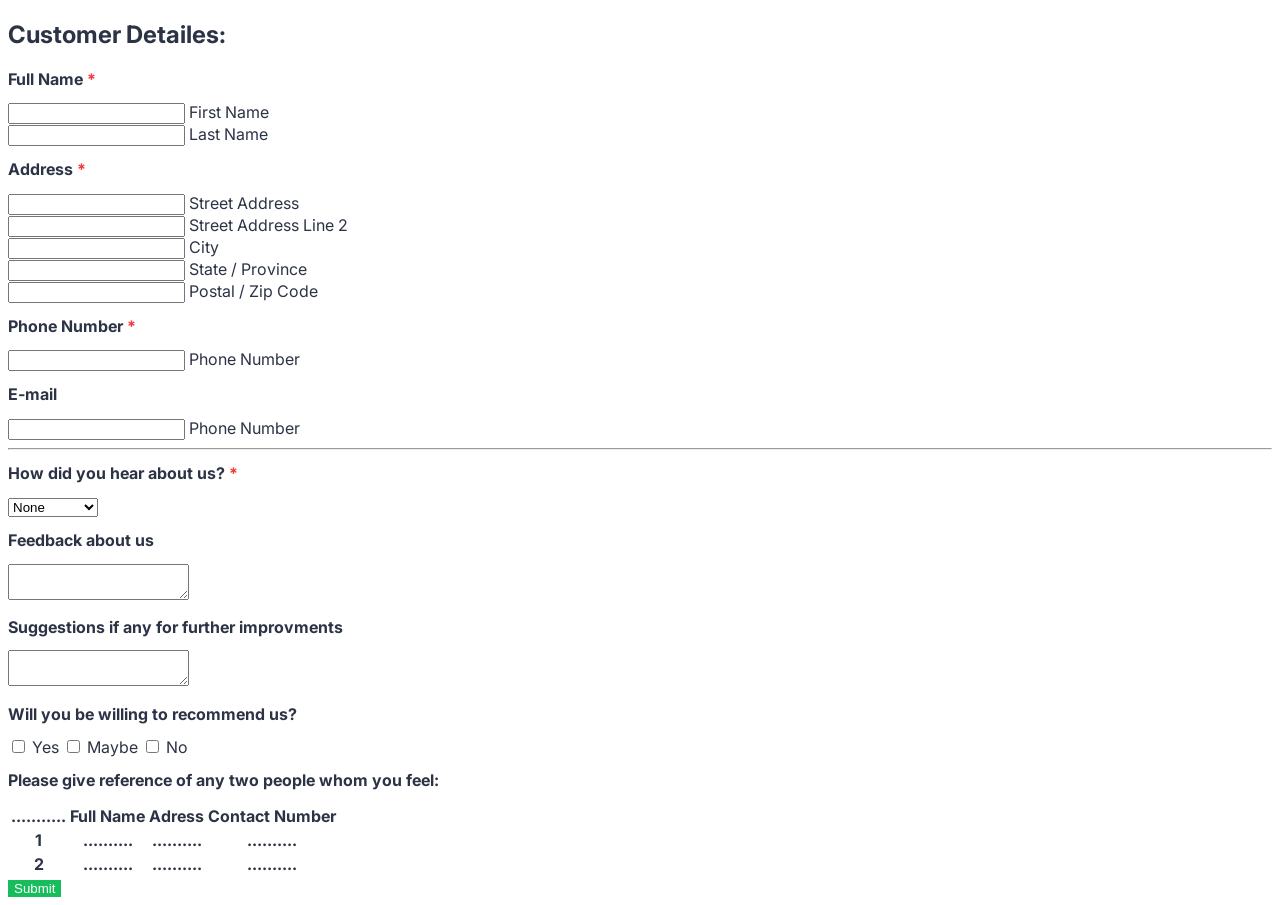
==== task-4/index.html @ 8d85d7c7 "created main outline of the form" ====
<!doctype html>
<html lang="en">
    <head>
        <meta charset="UTF-8" />
        <meta name="viewport" content="width=device-width, initial-scale=1.0" />
        <title>Form</title>
        <link rel="preconnect" href="https://fonts.googleapis.com" />
        <link rel="preconnect" href="https://fonts.gstatic.com" crossorigin />
        <link
            href="https://fonts.googleapis.com/css2?family=Inter:ital,opsz,wght@0,14..32,100..900;1,14..32,100..900&family=Montserrat:ital,wght@0,100..900;1,100..900&display=swap"
            rel="stylesheet" />
        <link href="style.css" rel="stylesheet" />
    </head>
    <body>
        <main>
            <form action="">
                <section class="title-section">
                    <h1>Customer Detailes:</h1>
                </section>
                <section class="name-sections">
                    <h2>Full Name <span class="required-sign">*</span></h2>
                    <div class="input-block">
                        <div class="input-itme">
                            <input type="text" name="firstName" />
                            <label class="input-label" for="firstName">
                                First Name
                            </label>
                        </div>
                        <div class="input-itme">
                            <input type="text" name="lastName" />
                            <label class="input-label" for="lastName">
                                Last Name
                            </label>
                        </div>
                    </div>
                </section>
                <section class="contact-info-sectoin">
                    <h2>Address <span class="required-sign">*</span></h2>
                    <div class="input-itme">
                        <input type="text" name="Address-1" />
                        <label class="input-label" for="Address-1">
                            Street Address
                        </label>
                    </div>
                    <div class="input-itme">
                        <input type="text" name="Address-2" />
                        <label class="input-label" for="Address-2">
                            Street Address Line 2
                        </label>
                    </div>
                    <div>
                        <div class="input-itme">
                            <input type="text" name="City" />
                            <label class="input-label" for="City"> City </label>
                        </div>
                        <div class="input-itme">
                            <input type="text" name="State" />
                            <label class="input-label" for="State">
                                State / Province
                            </label>
                        </div>
                    </div>
                    <div class="input-itme">
                        <input type="text" name="Postal" />
                        <label class="input-label" for="Postal">
                            Postal / Zip Code
                        </label>
                    </div>
                </section>
                <section class="phone-section">
                    <h2>Phone Number <span class="required-sign">*</span></h2>
                    <input type="text" name="Phone-Number" />
                    <label class="input-label" for="Phone-Number">
                        Phone Number
                    </label>
                </section>
                <section class="email-section">
                    <h2>E-mail</h2>
                    <input type="text" name="Phone-Number" />
                    <label class="input-label" for="firstName">
                        Phone Number
                    </label>
                </section>
                <hr />
                <section class="how-section">
                    <h2>
                        How did you hear about us?
                        <span class="required-sign">*</span>
                    </h2>
                    <select name="topic">
                        <option value="None">None</option>
                        <option value="Newspaper">Newspaper</option>
                        <option value="Internet">Internet</option>
                        <option value="Magazine">Magazine</option>
                        <option value="Other">Other</option>
                    </select>
                </section>
                <section class="feedback-section">
                    <h2>Feedback about us</h2>
                    <textarea name="feedback" id="feedback"></textarea>
                </section>
                <section class="suggestions-section">
                    <h2>Suggestions if any for further improvments</h2>
                    <textarea name="suggestions" id="suggestions"></textarea>
                </section>
                <section class="recommend-section">
                    <h2>Will you be willing to recommend us?</h2>
                    <div class="checkbox-group">
                        <label>
                            <input
                                type="checkbox"
                                name="recommend"
                                value="yes" />
                            Yes
                        </label>

                        <label>
                            <input
                                type="checkbox"
                                name="recommend"
                                value="maybe" />
                            Maybe
                        </label>

                        <label>
                            <input
                                type="checkbox"
                                name="recommend"
                                value="no" />
                            No
                        </label>
                    </div>
                </section>
                <section class="reference-section">
                    <h2>
                        Please give reference of any two people whom you feel:
                    </h2>
                    <table>
                        <thead>
                            <tr>
                                <th>...........</th>
                                <th>Full Name</th>
                                <th>Adress</th>
                                <th>Contact Number</th>
                            </tr>
                        </thead>
                        <tbody>
                            <tr>
                                <th>1</th>
                                <th>..........</th>
                                <th>..........</th>
                                <th>..........</th>
                            </tr>
                            <tr>
                                <th>2</th>
                                <th>..........</th>
                                <th>..........</th>
                                <th>..........</th>
                            </tr>
                        </tbody>
                    </table>
                </section>
                <section class="submit">
                    <button type="submit">Submit</button>
                </section>
            </form>
        </main>
        <script src="form.js"></script>
    </body>
</html>
---- task-4/style.css ----
:root {
    --dark-blue: rgb(46, 105, 255);
    --dark-red: rgb(242, 58, 60);
    --green-color: rgb(24, 189, 91);
    --light-blue: rgb(241, 245, 255);
    --light-red: rgb(255, 237, 237);
    --main-text: rgb(44, 51, 69);
    --secondary-text: rgb(87, 100, 126);
    --table-color: rgb(195, 202, 216);
    --button-text: white;
}
body {
    font-family: "Inter", sans-serif;
    color: var(--main-text);
}
h2 {
    font-size: 16px;
}
.required-sign {
    color: var(--dark-red);
}

.inout-label{
    display: block;
}

/* .input-block{
    display: flex;
    justify-content: space-between;
} */

/* .input-lable{

} */

.submit button {
    background-color: var(--green-color);
    border: none;
    color: var(--button-text);
}
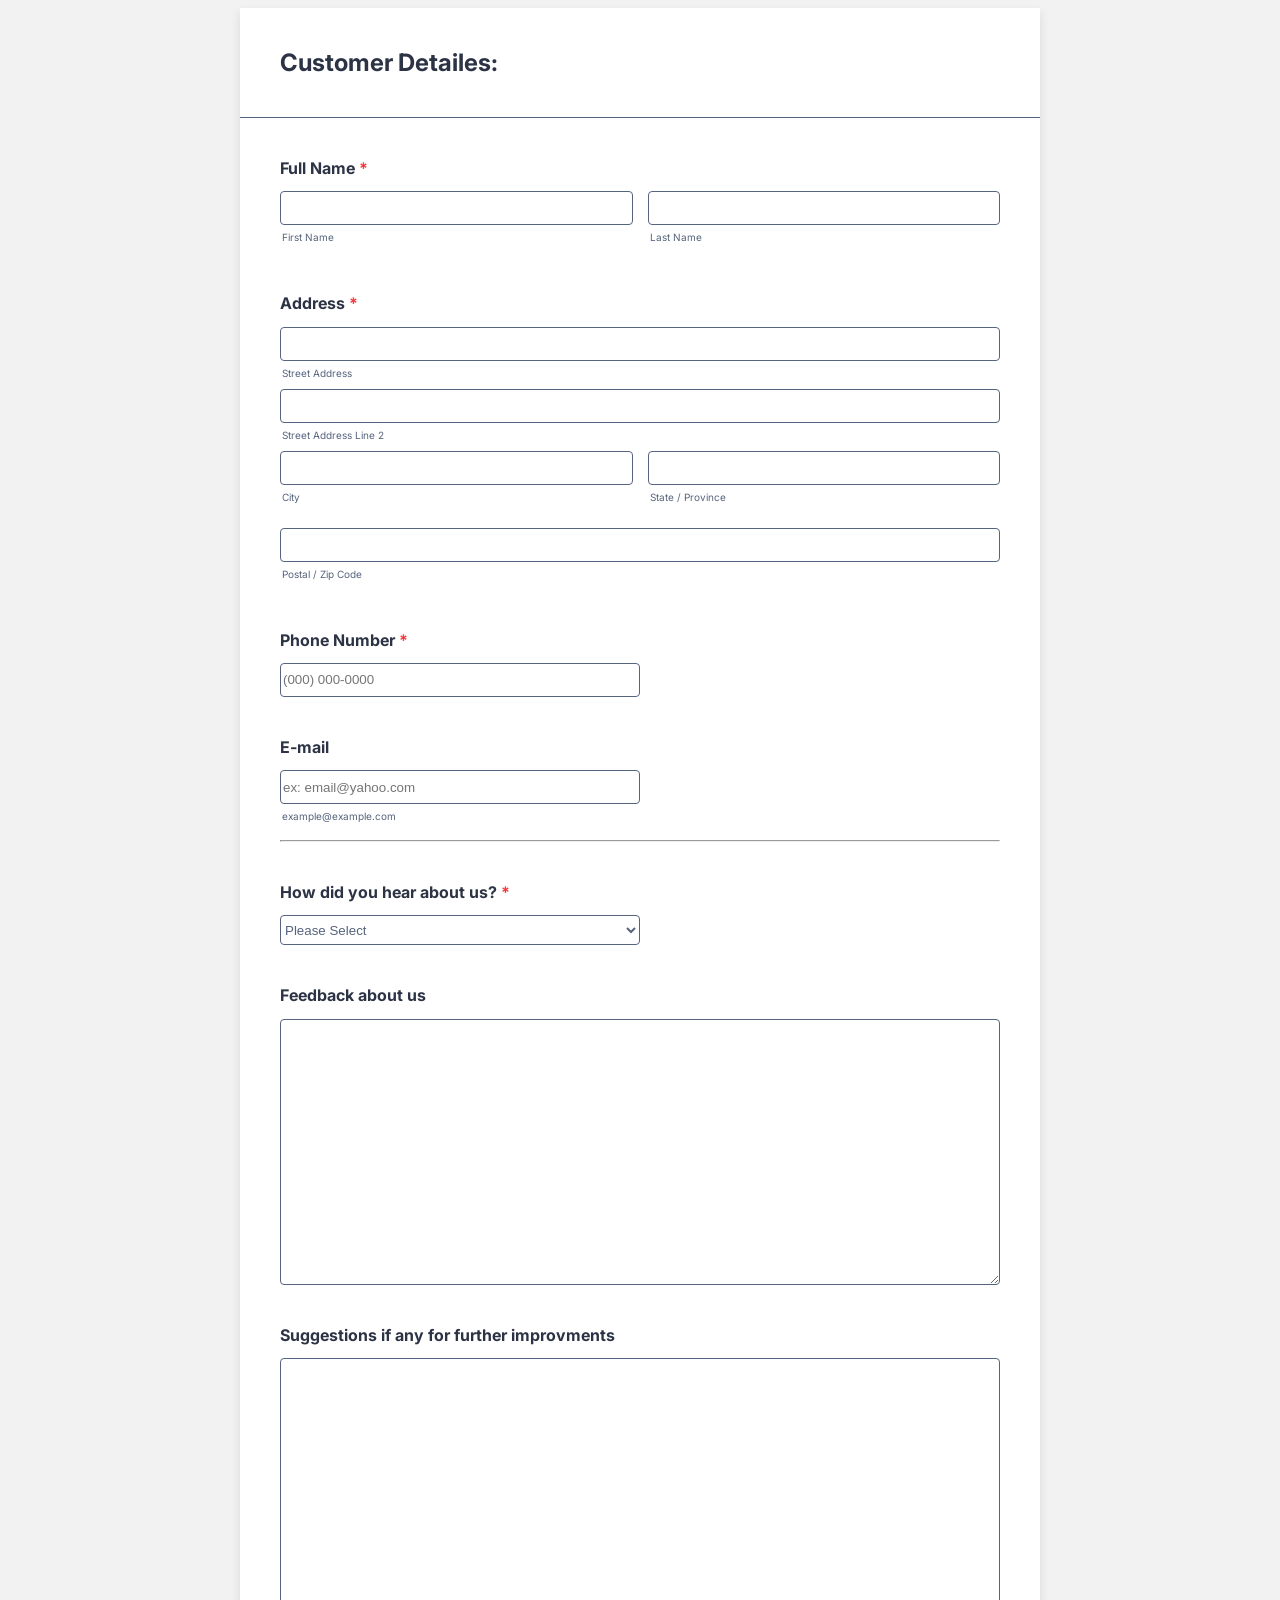
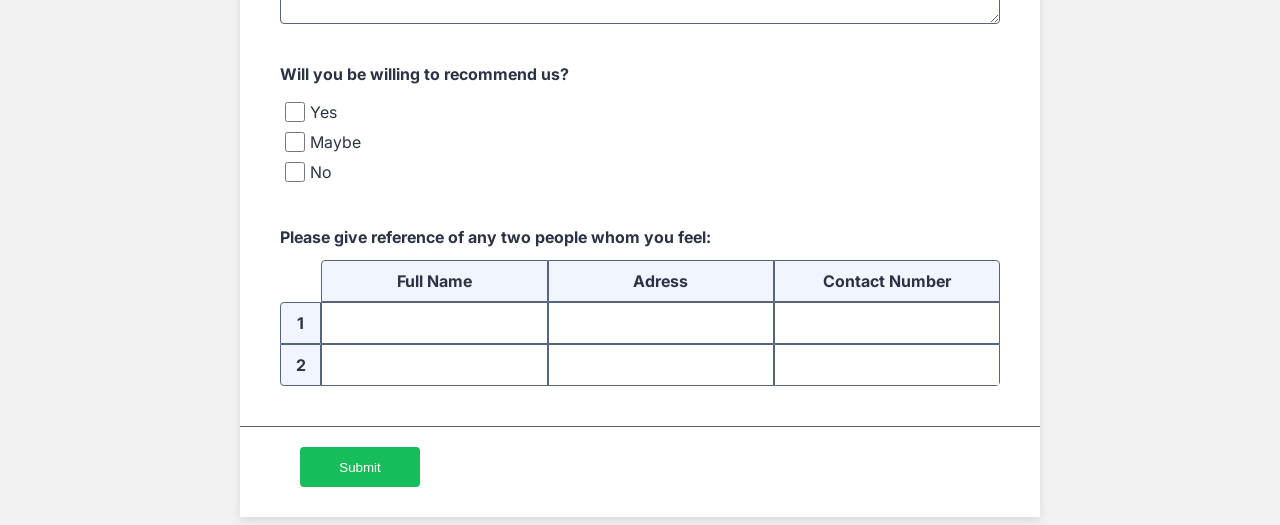
==== commit b1be8a87: "made most of the main design" ====
--- a/task-4/index.html
+++ b/task-4/index.html
@@ -13,154 +13,181 @@
     </head>
     <body>
         <main>
-            <form action="">
+            <form>
                 <section class="title-section">
                     <h1>Customer Detailes:</h1>
                 </section>
-                <section class="name-sections">
-                    <h2>Full Name <span class="required-sign">*</span></h2>
-                    <div class="input-block">
-                        <div class="input-itme">
-                            <input type="text" name="firstName" />
-                            <label class="input-label" for="firstName">
-                                First Name
+                <section class="form-contents">
+                    <section class="name-sections">
+                        <h2>Full Name <span class="required-sign">*</span></h2>
+                        <div class="input-block">
+                            <div class="input-item">
+                                <input type="text" name="firstName" />
+                                <label class="input-label" for="firstName">
+                                    First Name
+                                </label>
+                            </div>
+                            <div class="input-item">
+                                <input type="text" name="lastName" />
+                                <label class="input-label" for="lastName">
+                                    Last Name
+                                </label>
+                            </div>
+                        </div>
+                    </section>
+                    <section class="contact-info-sectoin">
+                        <h2>Address <span class="required-sign">*</span></h2>
+                        <div class="input-item">
+                            <input type="text" name="Address-1" />
+                            <label class="input-label" for="Address-1">
+                                Street Address
                             </label>
                         </div>
-                        <div class="input-itme">
-                            <input type="text" name="lastName" />
-                            <label class="input-label" for="lastName">
-                                Last Name
+                        <div class="input-item">
+                            <input type="text" name="Address-2" />
+                            <label class="input-label" for="Address-2">
+                                Street Address Line 2
                             </label>
                         </div>
-                    </div>
-                </section>
-                <section class="contact-info-sectoin">
-                    <h2>Address <span class="required-sign">*</span></h2>
-                    <div class="input-itme">
-                        <input type="text" name="Address-1" />
-                        <label class="input-label" for="Address-1">
-                            Street Address
-                        </label>
-                    </div>
-                    <div class="input-itme">
-                        <input type="text" name="Address-2" />
-                        <label class="input-label" for="Address-2">
-                            Street Address Line 2
-                        </label>
-                    </div>
-                    <div>
-                        <div class="input-itme">
-                            <input type="text" name="City" />
-                            <label class="input-label" for="City"> City </label>
+                        <div class="input-block">
+                            <div class="input-item">
+                                <input type="text" name="City" />
+                                <label class="input-label" for="City">
+                                    City
+                                </label>
+                            </div>
+                            <div class="input-item">
+                                <input type="text" name="State" />
+                                <label class="input-label" for="State">
+                                    State / Province
+                                </label>
+                            </div>
                         </div>
-                        <div class="input-itme">
-                            <input type="text" name="State" />
-                            <label class="input-label" for="State">
-                                State / Province
+                        <div class="input-item">
+                            <input type="text" name="Postal" />
+                            <label class="input-label" for="Postal">
+                                Postal / Zip Code
                             </label>
                         </div>
-                    </div>
-                    <div class="input-itme">
-                        <input type="text" name="Postal" />
-                        <label class="input-label" for="Postal">
-                            Postal / Zip Code
-                        </label>
-                    </div>
+                    </section>
+                    <section class="phone-section">
+                        <h2>
+                            Phone Number <span class="required-sign">*</span>
+                        </h2>
+                        <div class="input-item half">
+                            <input
+                                type="text"
+                                name="Phone-Number"
+                                placeholder="(000) 000-0000" />
+                        </div>
+                    </section>
+                    <section class="email-section">
+                        <h2>E-mail</h2>
+                        <div class="input-item half">
+                            <input
+                                type="text"
+                                name="Phone-Number"
+                                placeholder="ex: email@yahoo.com" />
+                            <label class="input-label" for="firstName">
+                                example@example.com
+                            </label>
+                        </div>
+                    </section>
+                    <hr />
+                    <section class="how-section">
+                        <h2>
+                            How did you hear about us?
+                            <span class="required-sign">*</span>
+                        </h2>
+                        <div class="input-item half">
+                            <select name="select">
+                                <option value="#" disabled selected hidden>
+                                    Please Select
+                                </option>
+                                <option value="None">None</option>
+                                <option value="Newspaper">Newspaper</option>
+                                <option value="Internet">Internet</option>
+                                <option value="Magazine">Magazine</option>
+                                <option value="Other">Other</option>
+                            </select>
+                        </div>
+                    </section>
+                    <section class="feedback-section">
+                        <h2>Feedback about us</h2>
+                        <div class="input-item">
+                            <textarea name="feedback" id="feedback"></textarea>
+                        </div>
+                    </section>
+                    <section class="suggestions-section">
+                        <h2>Suggestions if any for further improvments</h2>
+                        <div class="input-item">
+                            <textarea
+                                name="suggestions"
+                                id="suggestions"></textarea>
+                        </div>
+                    </section>
+                    <section class="recommend-section">
+                        <h2>Will you be willing to recommend us?</h2>
+                        <div class="checkbox-group">
+                            <label class="checkbox-item">
+                                <input
+                                    type="checkbox"
+                                    name="recommend"
+                                    value="yes" />
+                                <span>Yes</span>
+                            </label>
+
+                            <label class="checkbox-item">
+                                <input
+                                    type="checkbox"
+                                    name="recommend"
+                                    value="maybe" />
+                                Maybe
+                            </label>
+
+                            <label class="checkbox-item">
+                                <input
+                                    type="checkbox"
+                                    name="recommend"
+                                    value="no" />
+                                No
+                            </label>
+                        </div>
+                    </section>
+                    <section class="reference-section">
+                        <h2>
+                            Please give reference of any two people whom you
+                            feel:
+                        </h2>
+                        <table class="reference-table">
+                            <thead>
+                                <tr>
+                                    <th id="empty"></th>
+                                    <th id="left-top-1">Full Name</th>
+                                    <th>Adress</th>
+                                    <th id="right-top">Contact Number</th>
+                                </tr>
+                            </thead>
+                            <tbody>
+                                <tr>
+                                    <th id="left-top-2">1</th>
+                                    <td><input type="text" /></td>
+                                    <td><input type="text" /></td>
+                                    <td><input type="text" /></td>
+                                </tr>
+                                <tr>
+                                    <th id="left-bottom">2</th>
+                                    <td><input type="text" /></td>
+                                    <td><input type="text" /></td>
+                                    <td id="right-bottom">
+                                        <input type="text" />
+                                    </td>
+                                </tr>
+                            </tbody>
+                        </table>
+                    </section>
                 </section>
-                <section class="phone-section">
-                    <h2>Phone Number <span class="required-sign">*</span></h2>
-                    <input type="text" name="Phone-Number" />
-                    <label class="input-label" for="Phone-Number">
-                        Phone Number
-                    </label>
-                </section>
-                <section class="email-section">
-                    <h2>E-mail</h2>
-                    <input type="text" name="Phone-Number" />
-                    <label class="input-label" for="firstName">
-                        Phone Number
-                    </label>
-                </section>
-                <hr />
-                <section class="how-section">
-                    <h2>
-                        How did you hear about us?
-                        <span class="required-sign">*</span>
-                    </h2>
-                    <select name="topic">
-                        <option value="None">None</option>
-                        <option value="Newspaper">Newspaper</option>
-                        <option value="Internet">Internet</option>
-                        <option value="Magazine">Magazine</option>
-                        <option value="Other">Other</option>
-                    </select>
-                </section>
-                <section class="feedback-section">
-                    <h2>Feedback about us</h2>
-                    <textarea name="feedback" id="feedback"></textarea>
-                </section>
-                <section class="suggestions-section">
-                    <h2>Suggestions if any for further improvments</h2>
-                    <textarea name="suggestions" id="suggestions"></textarea>
-                </section>
-                <section class="recommend-section">
-                    <h2>Will you be willing to recommend us?</h2>
-                    <div class="checkbox-group">
-                        <label>
-                            <input
-                                type="checkbox"
-                                name="recommend"
-                                value="yes" />
-                            Yes
-                        </label>
-
-                        <label>
-                            <input
-                                type="checkbox"
-                                name="recommend"
-                                value="maybe" />
-                            Maybe
-                        </label>
-
-                        <label>
-                            <input
-                                type="checkbox"
-                                name="recommend"
-                                value="no" />
-                            No
-                        </label>
-                    </div>
-                </section>
-                <section class="reference-section">
-                    <h2>
-                        Please give reference of any two people whom you feel:
-                    </h2>
-                    <table>
-                        <thead>
-                            <tr>
-                                <th>...........</th>
-                                <th>Full Name</th>
-                                <th>Adress</th>
-                                <th>Contact Number</th>
-                            </tr>
-                        </thead>
-                        <tbody>
-                            <tr>
-                                <th>1</th>
-                                <th>..........</th>
-                                <th>..........</th>
-                                <th>..........</th>
-                            </tr>
-                            <tr>
-                                <th>2</th>
-                                <th>..........</th>
-                                <th>..........</th>
-                                <th>..........</th>
-                            </tr>
-                        </tbody>
-                    </table>
-                </section>
-                <section class="submit">
+                <section class="submit-btn">
                     <button type="submit">Submit</button>
                 </section>
             </form>
--- a/task-4/style.css
+++ b/task-4/style.css
@@ -1,17 +1,47 @@
 :root {
+    --border-shadow: rgba(0, 0, 0, 0.1);
     --dark-blue: rgb(46, 105, 255);
     --dark-red: rgb(242, 58, 60);
     --green-color: rgb(24, 189, 91);
     --light-blue: rgb(241, 245, 255);
     --light-red: rgb(255, 237, 237);
+    --main-background: #f2f2f2;
     --main-text: rgb(44, 51, 69);
+    --secondary-background: white;
     --secondary-text: rgb(87, 100, 126);
     --table-color: rgb(195, 202, 216);
-    --button-text: white;
 }
 body {
+    background-color: var(--main-background);
+    color: var(--main-text);
+    display: flex;
     font-family: "Inter", sans-serif;
-    color: var(--main-text);
+    justify-content: center;
+}
+main {
+    background-color: var(--secondary-background);
+    box-shadow: 0 4px 10px var(--border-shadow);
+    display: flex;
+    justify-content: center;
+    width: 800px;
+}
+form {
+    margin: auto;
+    width: 100%;
+}
+.title-section {
+    border-bottom: 1px solid var(--secondary-text);
+    padding: 0 40px 40px 40px;
+}
+.title-section h1 {
+    margin: 0;
+}
+.form-contents {
+    margin: 0 auto;
+    width: 90%;
+}
+section {
+    margin-top: 40px;
 }
 h2 {
     font-size: 16px;
@@ -20,21 +50,115 @@
     color: var(--dark-red);
 }
 
-.inout-label{
-    display: block;
+.input-block {
+    display: flex;
+    gap: 15px;
+    margin-bottom: 15px;
+}
+.input-item {
+    display: flex;
+    flex: 1;
+    flex-direction: column;
+    width: 100%;
+}
+.input-item input {
+    border: 1px solid var(--secondary-text);
+    border-radius: 4px;
+    height: 30px;
+}
+.input-item label {
+    color: var(--secondary-text);
+    font-size: 10px;
+    margin: 6px 0 10px 2px;
+}
+.input-item select {
+    background-color: var(--secondary-background);
+    border: 1px solid var(--secondary-text);
+    border-radius: 4px;
+    color: var(--secondary-text);
+    height: 30px;
+}
+.input-item textarea {
+    border: 1px solid var(--secondary-text);
+    border-radius: 4px;
+    height: 260px;
+}
+.half {
+    width: 50%;
+}
+.checkbox-group {
+    display: flex;
+    flex-direction: column;
+}
+.checkbox-item {
+    align-items: center;
+    display: flex;
+}
+.checkbox-item input {
+    height: 20px;
+    margin: 5px;
+    width: 20px;
 }
 
-/* .input-block{
-    display: flex;
-    justify-content: space-between;
-} */
+.reference-table {
+    border-collapse: separate;
+    border-spacing: 0;
+    margin-top: 10px;
+    overflow: hidden;
+    width: 100%;
+}
 
-/* .input-lable{
+.reference-table th {
+    background-color: var(--light-blue);
+    border: 1px solid var(--secondary-text);
+    padding: 10px;
+    text-align: center;
+}
+.reference-table td {
+    border: 1px solid var(--secondary-text);
+    height: 30px;
+    padding: 0;
+    text-align: center;
+}
+#empty {
+    background-color: var(--secondary-background);
+    border: none;
+}
 
-} */
+.reference-table input {
+    border: none;
+    box-sizing: border-box;
+    display: block;
+    height: 100%;
+    width: 100%;
+}
 
-.submit button {
+#left-top-1 {
+    border-radius: 4px 0 0 0;
+}
+#left-top-2 {
+    border-radius: 4px 0 0 0;
+}
+#right-top {
+    border-radius: 0 4px 0 0;
+}
+
+#left-bottom {
+    border-radius: 0 0 0 4px;
+}
+#right-bottom {
+    border-radius: 0 0 4px 0;
+}
+
+.submit-btn {
+    border-top: 1px solid var(--secondary-text);
+}
+.submit-btn button {
     background-color: var(--green-color);
     border: none;
-    color: var(--button-text);
+    border-radius: 4px;
+    color: var(--secondary-background);
+    height: 40px;
+    margin: 20px 0 30px 60px;
+    width: 120px;
 }
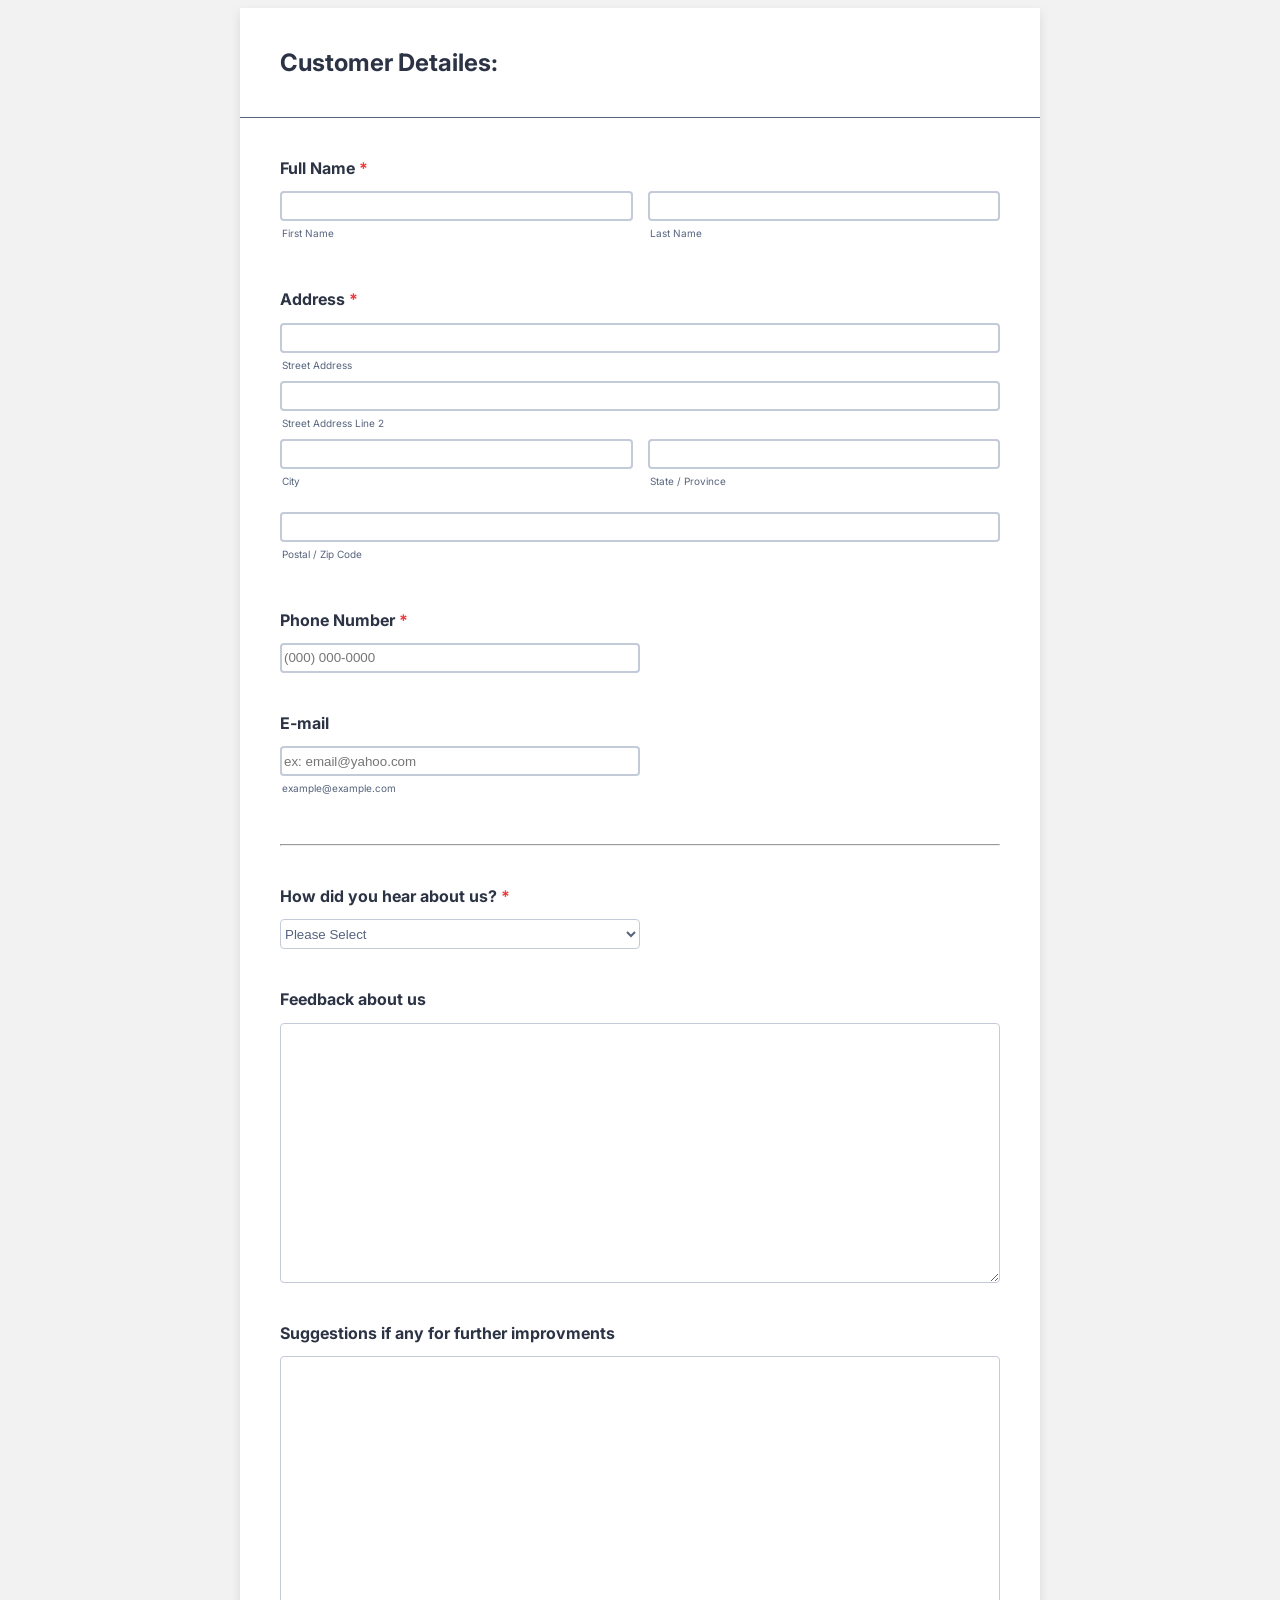
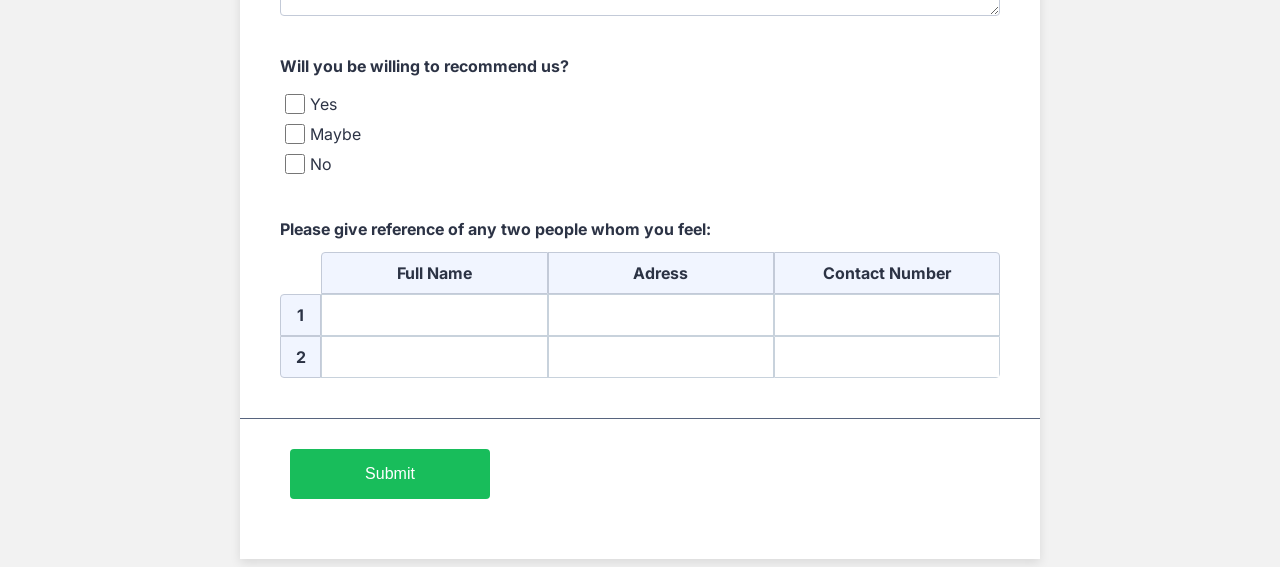
==== commit 56a5e9ff: "some improvments to html and css" ====
--- a/task-4/index.html
+++ b/task-4/index.html
@@ -22,49 +22,63 @@
                         <h2>Full Name <span class="required-sign">*</span></h2>
                         <div class="input-block">
                             <div class="input-item">
-                                <input type="text" name="firstName" />
+                                <input
+                                    type="text"
+                                    id="firstName"
+                                    name="firstName"
+                                    required />
                                 <label class="input-label" for="firstName">
                                     First Name
                                 </label>
                             </div>
                             <div class="input-item">
-                                <input type="text" name="lastName" />
+                                <input
+                                    type="text"
+                                    id="lastName"
+                                    name="lastName"
+                                    required />
                                 <label class="input-label" for="lastName">
                                     Last Name
                                 </label>
                             </div>
                         </div>
                     </section>
-                    <section class="contact-info-sectoin">
+                    <section class="address-section">
                         <h2>Address <span class="required-sign">*</span></h2>
                         <div class="input-item">
-                            <input type="text" name="Address-1" />
+                            <input
+                                type="text"
+                                id="Address-1"
+                                name="Address-1" required/>
                             <label class="input-label" for="Address-1">
                                 Street Address
                             </label>
                         </div>
                         <div class="input-item">
-                            <input type="text" name="Address-2" />
+                            <input
+                                type="text"
+                                id="Address-2"
+                                name="Address-2" />
                             <label class="input-label" for="Address-2">
                                 Street Address Line 2
                             </label>
                         </div>
                         <div class="input-block">
                             <div class="input-item">
-                                <input type="text" name="City" />
+                                <input type="text" id="City" name="City" required/>
                                 <label class="input-label" for="City">
                                     City
                                 </label>
                             </div>
                             <div class="input-item">
-                                <input type="text" name="State" />
+                                <input type="text" id="State" name="State" required/>
                                 <label class="input-label" for="State">
                                     State / Province
                                 </label>
                             </div>
                         </div>
                         <div class="input-item">
-                            <input type="text" name="Postal" />
+                            <input type="text" id="Postal" name="Postal" required/>
                             <label class="input-label" for="Postal">
                                 Postal / Zip Code
                             </label>
@@ -78,17 +92,19 @@
                             <input
                                 type="text"
                                 name="Phone-Number"
-                                placeholder="(000) 000-0000" />
+                                placeholder="(000) 000-0000" 
+                                required/>
                         </div>
                     </section>
                     <section class="email-section">
                         <h2>E-mail</h2>
                         <div class="input-item half">
                             <input
-                                type="text"
-                                name="Phone-Number"
+                                type="email"
+                                name="Email"
+                                id="email"
                                 placeholder="ex: email@yahoo.com" />
-                            <label class="input-label" for="firstName">
+                            <label class="input-label" for="email">
                                 example@example.com
                             </label>
                         </div>
@@ -100,7 +116,7 @@
                             <span class="required-sign">*</span>
                         </h2>
                         <div class="input-item half">
-                            <select name="select">
+                            <select name="select" required>
                                 <option value="#" disabled selected hidden>
                                     Please Select
                                 </option>
--- a/task-4/style.css
+++ b/task-4/style.css
@@ -1,4 +1,5 @@
 :root {
+    --border-color: rgb(200, 210, 220);
     --border-shadow: rgba(0, 0, 0, 0.1);
     --dark-blue: rgb(46, 105, 255);
     --dark-red: rgb(242, 58, 60);
@@ -46,6 +47,9 @@
 h2 {
     font-size: 16px;
 }
+hr {
+    margin-top: 40px;
+}
 .required-sign {
     color: var(--dark-red);
 }
@@ -62,8 +66,9 @@
     width: 100%;
 }
 .input-item input {
-    border: 1px solid var(--secondary-text);
+    border: 2px solid var(--table-color);
     border-radius: 4px;
+    box-sizing: border-box;
     height: 30px;
 }
 .input-item label {
@@ -73,15 +78,18 @@
 }
 .input-item select {
     background-color: var(--secondary-background);
-    border: 1px solid var(--secondary-text);
+    border: 1px solid var(--table-color);
     border-radius: 4px;
     color: var(--secondary-text);
     height: 30px;
 }
 .input-item textarea {
-    border: 1px solid var(--secondary-text);
+    border: 1px solid var(--table-color);
     border-radius: 4px;
     height: 260px;
+    max-width: 100%;
+    width: 100%;
+    box-sizing: border-box;
 }
 .half {
     width: 50%;
@@ -90,11 +98,13 @@
     display: flex;
     flex-direction: column;
 }
+
 .checkbox-item {
     align-items: center;
     display: flex;
 }
 .checkbox-item input {
+    border: 1px solid var(--table-color);
     height: 20px;
     margin: 5px;
     width: 20px;
@@ -110,12 +120,12 @@
 
 .reference-table th {
     background-color: var(--light-blue);
-    border: 1px solid var(--secondary-text);
+    border: 1px solid var(--table-color);
     padding: 10px;
     text-align: center;
 }
 .reference-table td {
-    border: 1px solid var(--secondary-text);
+    border: 1px solid var(--border-color);
     height: 30px;
     padding: 0;
     text-align: center;
@@ -158,7 +168,8 @@
     border: none;
     border-radius: 4px;
     color: var(--secondary-background);
-    height: 40px;
-    margin: 20px 0 30px 60px;
-    width: 120px;
+    font-size: 16px;
+    height: 50px;
+    margin: 30px 0 60px 50px;
+    width: 200px;
 }
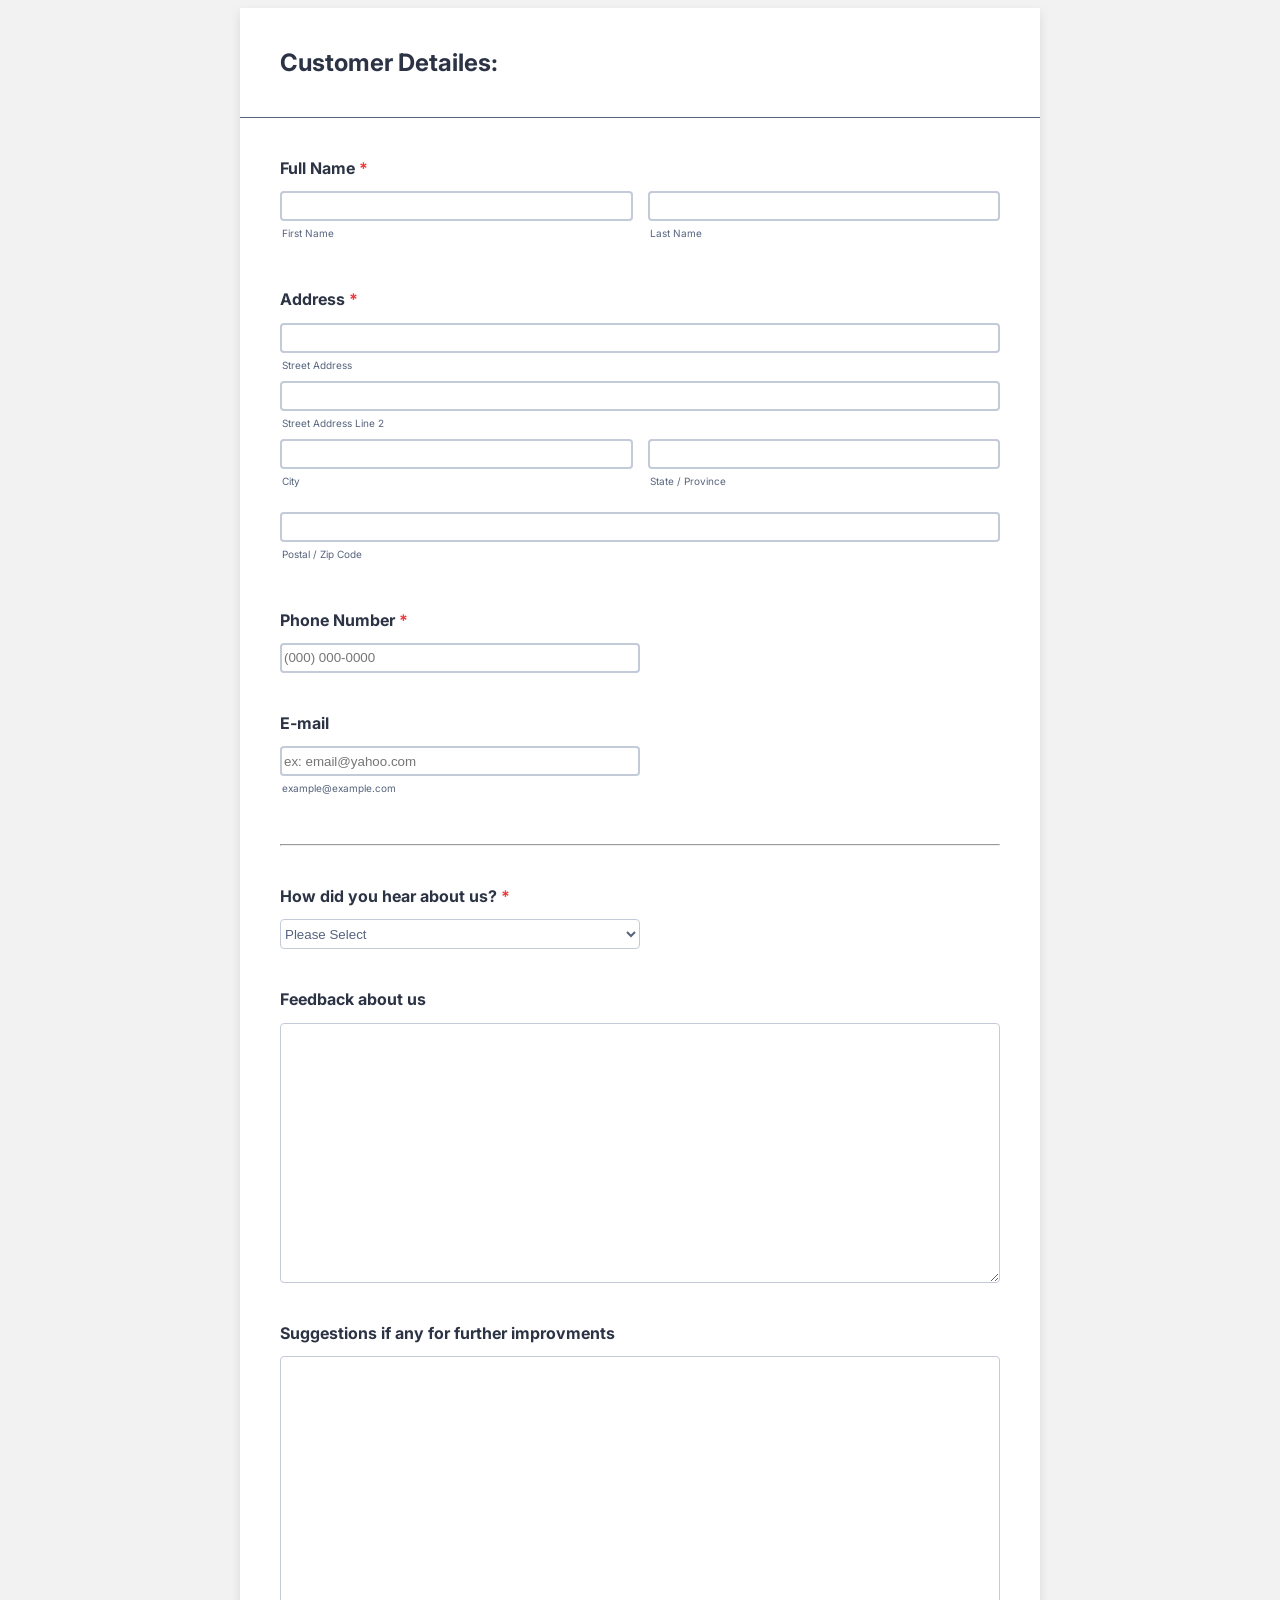
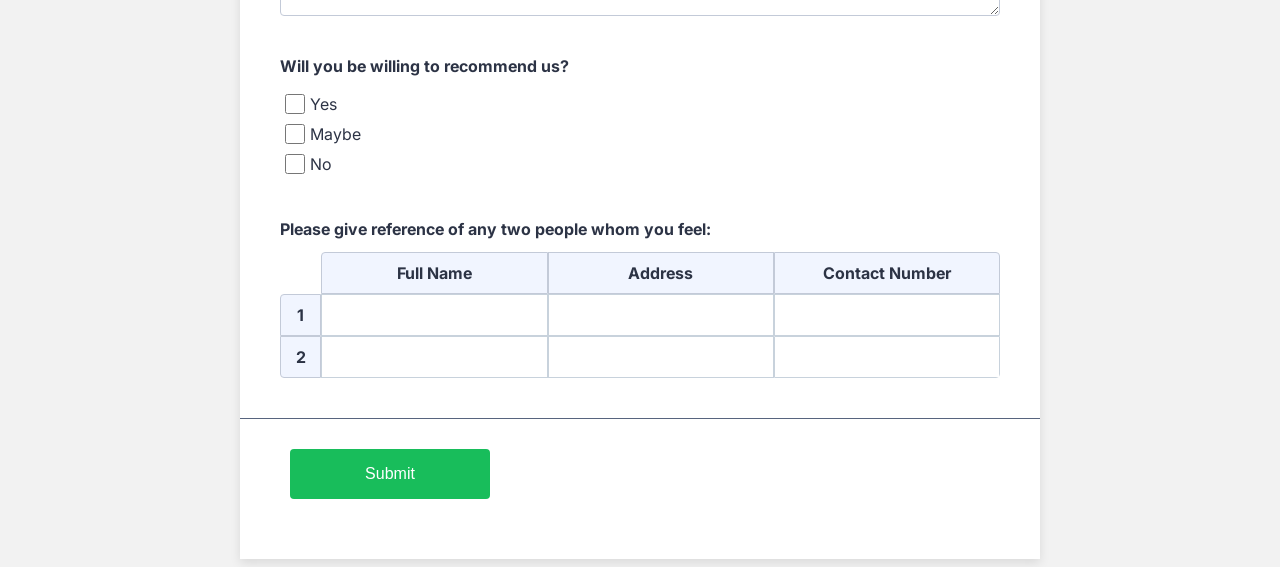
==== commit 0fe6f7ab: "finished the task" ====
--- a/task-4/index.html
+++ b/task-4/index.html
@@ -25,8 +25,7 @@
                                 <input
                                     type="text"
                                     id="firstName"
-                                    name="firstName"
-                                    required />
+                                    name="firstName" />
                                 <label class="input-label" for="firstName">
                                     First Name
                                 </label>
@@ -35,54 +34,58 @@
                                 <input
                                     type="text"
                                     id="lastName"
-                                    name="lastName"
-                                    required />
+                                    name="lastName" />
                                 <label class="input-label" for="lastName">
                                     Last Name
                                 </label>
                             </div>
                         </div>
+                        <span class="error"></span>
                     </section>
                     <section class="address-section">
                         <h2>Address <span class="required-sign">*</span></h2>
                         <div class="input-item">
                             <input
                                 type="text"
-                                id="Address-1"
-                                name="Address-1" required/>
-                            <label class="input-label" for="Address-1">
+                                id="address-1"
+                                name="address-1" />
+                            <label class="input-label" for="address-1">
                                 Street Address
                             </label>
                         </div>
                         <div class="input-item">
                             <input
                                 type="text"
-                                id="Address-2"
-                                name="Address-2" />
-                            <label class="input-label" for="Address-2">
+                                id="address-2"
+                                name="address-2" />
+                            <label class="input-label" for="address-2">
                                 Street Address Line 2
                             </label>
                         </div>
                         <div class="input-block">
                             <div class="input-item">
-                                <input type="text" id="City" name="City" required/>
-                                <label class="input-label" for="City">
+                                <input type="text" id="city" name="city" />
+                                <label class="input-label" for="city">
                                     City
                                 </label>
                             </div>
                             <div class="input-item">
-                                <input type="text" id="State" name="State" required/>
-                                <label class="input-label" for="State">
+                                <input type="text" id="state" name="state" />
+                                <label class="input-label" for="state">
                                     State / Province
                                 </label>
                             </div>
                         </div>
                         <div class="input-item">
-                            <input type="text" id="Postal" name="Postal" required/>
-                            <label class="input-label" for="Postal">
+                            <input
+                                type="text"
+                                id="postal-code"
+                                name="postal-code" />
+                            <label class="input-label" for="postal-code">
                                 Postal / Zip Code
                             </label>
                         </div>
+                        <span class="error"></span>
                     </section>
                     <section class="phone-section">
                         <h2>
@@ -91,10 +94,11 @@
                         <div class="input-item half">
                             <input
                                 type="text"
-                                name="Phone-Number"
-                                placeholder="(000) 000-0000" 
-                                required/>
-                        </div>
+                                name="phone-number"
+                                placeholder="(000) 000-0000"
+                                id="phone-Number" />
+                        </div>
+                        <span class="error"></span>
                     </section>
                     <section class="email-section">
                         <h2>E-mail</h2>
@@ -116,7 +120,7 @@
                             <span class="required-sign">*</span>
                         </h2>
                         <div class="input-item half">
-                            <select name="select" required>
+                            <select id="how" name="select">
                                 <option value="#" disabled selected hidden>
                                     Please Select
                                 </option>
@@ -127,6 +131,16 @@
                                 <option value="Other">Other</option>
                             </select>
                         </div>
+                        <div id="other-section">
+                            <div class="input-item half">
+                                <input
+                                    type="text"
+                                    id="other-input"
+                                    name="other" />
+                                <label for="other-input">Please specify</label>
+                                <span class="error"></span>
+                            </div>
+                        </div>
                     </section>
                     <section class="feedback-section">
                         <h2>Feedback about us</h2>
@@ -149,7 +163,8 @@
                                 <input
                                     type="checkbox"
                                     name="recommend"
-                                    value="yes" />
+                                    value="yes"
+                                    id="yes" />
                                 <span>Yes</span>
                             </label>
 
@@ -157,7 +172,8 @@
                                 <input
                                     type="checkbox"
                                     name="recommend"
-                                    value="maybe" />
+                                    value="maybe"
+                                    id="maybe" />
                                 Maybe
                             </label>
 
@@ -165,7 +181,8 @@
                                 <input
                                     type="checkbox"
                                     name="recommend"
-                                    value="no" />
+                                    value="no"
+                                    id="no" />
                                 No
                             </label>
                         </div>
@@ -180,23 +197,45 @@
                                 <tr>
                                     <th id="empty"></th>
                                     <th id="left-top-1">Full Name</th>
-                                    <th>Adress</th>
+                                    <th>Address</th>
                                     <th id="right-top">Contact Number</th>
                                 </tr>
                             </thead>
                             <tbody>
                                 <tr>
                                     <th id="left-top-2">1</th>
-                                    <td><input type="text" /></td>
-                                    <td><input type="text" /></td>
-                                    <td><input type="text" /></td>
+                                    <td>
+                                        <input
+                                            id="reference-1-name"
+                                            type="text" />
+                                    </td>
+                                    <td>
+                                        <input
+                                            id="reference-1-address"
+                                            type="text" />
+                                    </td>
+                                    <td>
+                                        <input
+                                            id="reference-1-contact"
+                                            type="text" />
+                                    </td>
                                 </tr>
                                 <tr>
                                     <th id="left-bottom">2</th>
-                                    <td><input type="text" /></td>
-                                    <td><input type="text" /></td>
+                                    <td>
+                                        <input
+                                            id="reference-2-name"
+                                            type="text" />
+                                    </td>
+                                    <td>
+                                        <input
+                                            id="reference-2-address"
+                                            type="text" />
+                                    </td>
                                     <td id="right-bottom">
-                                        <input type="text" />
+                                        <input
+                                            id="reference-2-contact"
+                                            type="text" />
                                     </td>
                                 </tr>
                             </tbody>
@@ -207,7 +246,11 @@
                     <button type="submit">Submit</button>
                 </section>
             </form>
+            
         </main>
+        <div id="success-screen">
+                <img src="success.png" alt="Success" />
+            </div>
         <script src="form.js"></script>
     </body>
 </html>
--- a/task-4/style.css
+++ b/task-4/style.css
@@ -91,6 +91,9 @@
     width: 100%;
     box-sizing: border-box;
 }
+#other-section{
+    display: none;
+}
 .half {
     width: 50%;
 }
@@ -173,3 +176,24 @@
     margin: 30px 0 60px 50px;
     width: 200px;
 }
+.error{
+    color: var(--secondary-background);
+    background-color: var(--dark-red);
+    border-radius: 4px;
+}
+.section-error {
+    background-color: var(--light-red);
+    border-radius: 6px;
+}
+
+#success-screen {
+    display: none;
+    height: 100vh;
+    width: 100%;
+    justify-content: center;
+    align-items: center;
+}
+
+#success-screen img {
+    max-width: 300px;
+}
